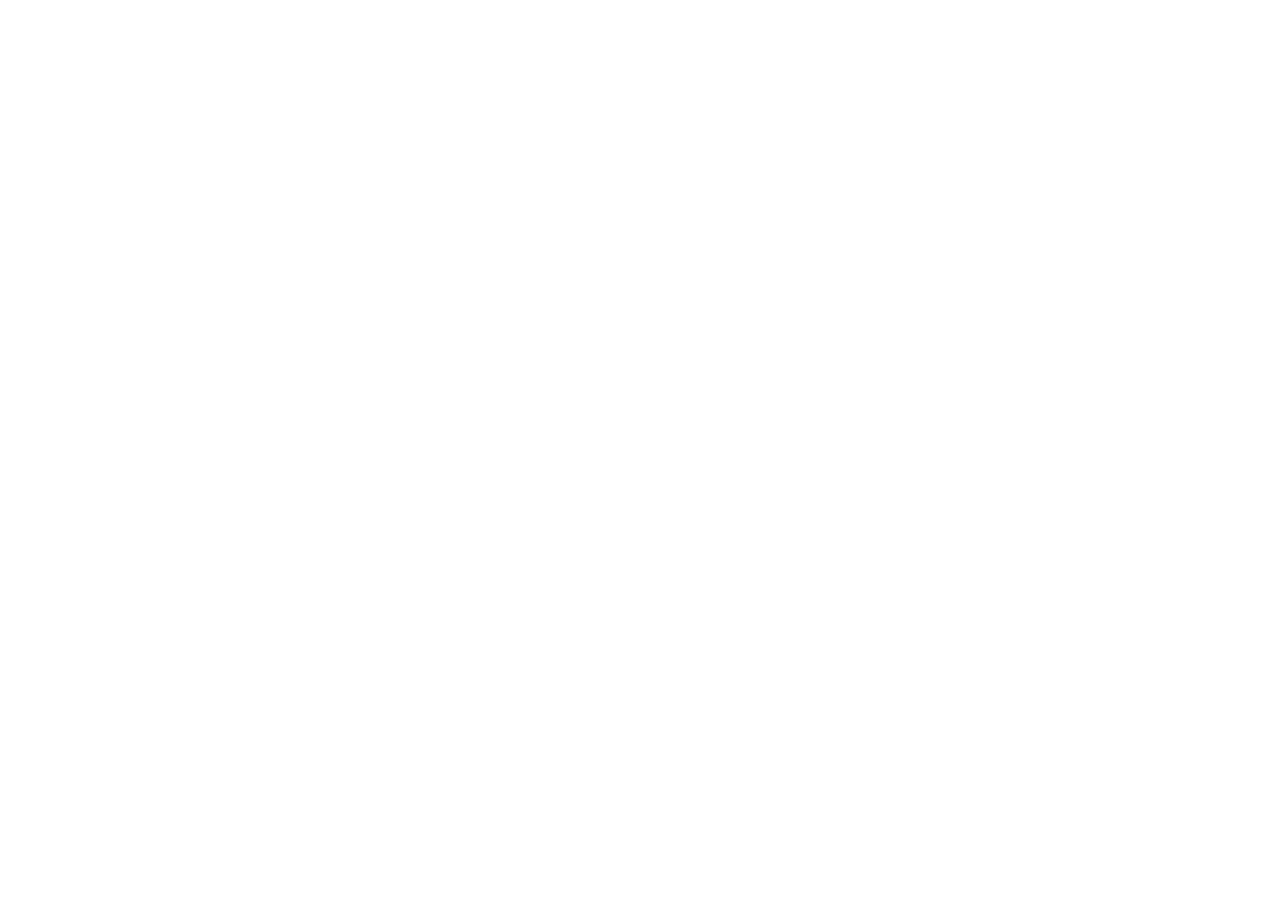
==== index.html @ 8563cb6d "Merge branch 'index' of https://github.com/team-neutrino/Scouting-2025 into index" ====
<!DOCTYPE html>
<html>
    <head>
        <meta charset="utf-8">
        <title>index</title>
        <script src="app.js"></script>
        <link ref="stylesheet" href="styleSheet.css">
    </head>
    <body>
    
    </body>
</html>
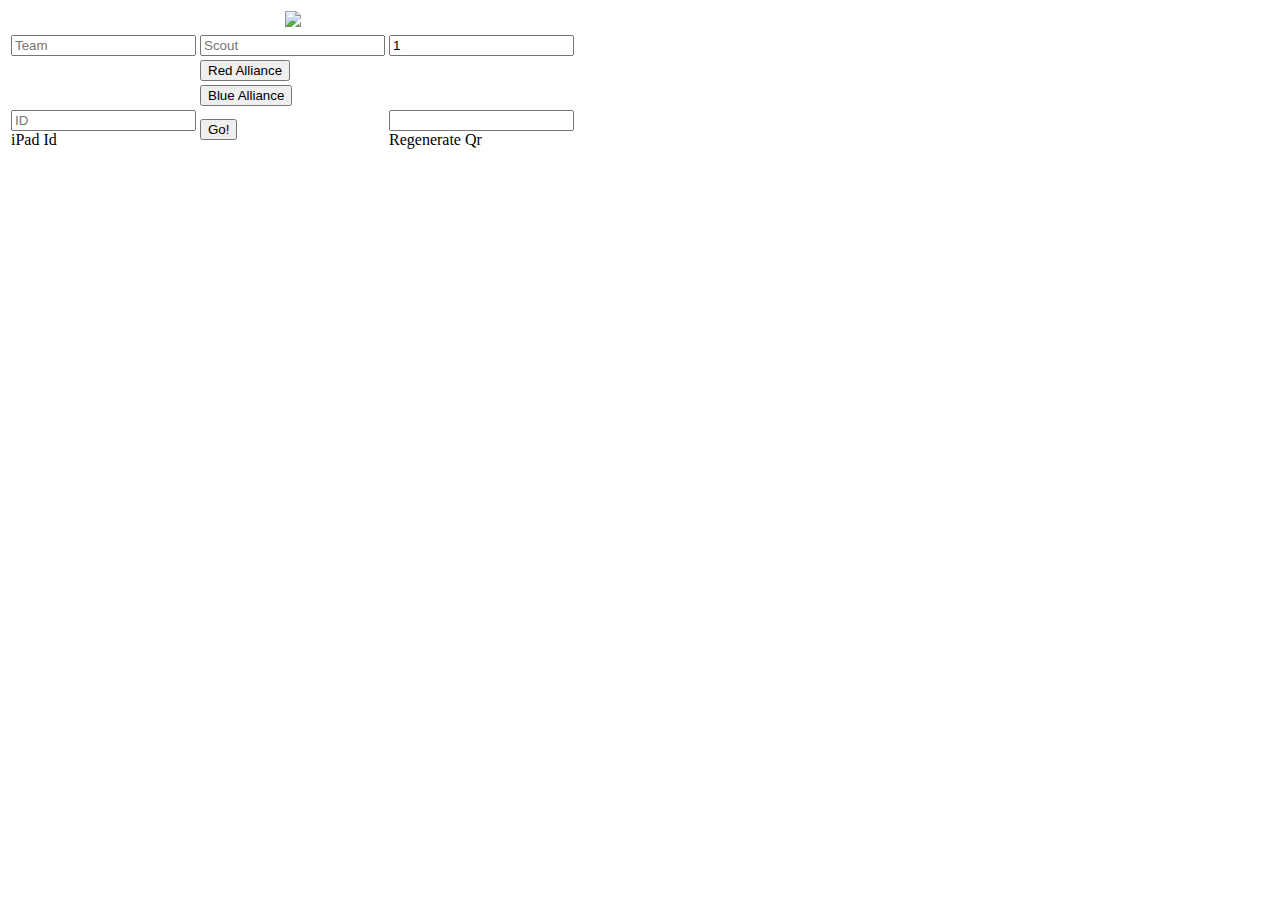
==== commit 5391f944: "Merge pull request #3 from team-neutrino/index" ====
--- a/index.html
+++ b/index.html
@@ -1,12 +1,235 @@
 <!DOCTYPE html>
 <html>
-    <head>
-        <meta charset="utf-8">
-        <title>index</title>
-        <script src="app.js"></script>
-        <link ref="stylesheet" href="styleSheet.css">
+
+<head>
+    <meta charset="utf-8">
+    <title>index</title>
+    <script src="app.js"></script>
+    <link ref="stylesheet" href="styleSheet.css">
+
+<body>
+
+    <script>
+        let inRegenDisplay = false;
+        let zoom = false;
+
+        function regenMatch(matchNumber) {
+            if (!inRegenDisplay) {
+                let row2 = document.getElementById('row2');
+                let row3 = document.getElementById('row3');
+                let row4 = document.getElementById('row4');
+                let table = document.getElementById('indexTable');
+                let team = document.getElementById('teamNum');
+                let match = document.getElementById('matchNum');
+                let scout = document.getElementById('scout');
+                let red = document.getElementById('Red Alliance');
+                let blue = document.getElementById('Blue Alliance');
+                scout.style.boxShadow = '0px 0px 100vh 20vw white';
+                scout.style.backgroundColor = 'white';
+                scout.setAttribute("placeholder", "");
+                team.style.transform = 'translate(33.3vw, 0)';
+                team.style.opacity = '0';
+                match.style.transform = 'translate(-33.3vw, 0)';
+                match.style.opacity = '0';
+                match.style.transform = 'translate(-33.3vw, 0)';
+                red.style.transform = 'translate(0, -16.25vh)';
+                red.style.opacity = '0';
+                blue.style.transform = 'translate(0, -35vh)';
+                blue.style.opacity = '0';
+
+                setTimeout(() => {
+                    scout.style.boxShadow = '0px 0px 100vh 20vw black';
+                    scout.style.backgroundColor = 'black';
+                    scout.style.color = 'black';
+                    scout.style.borderColor = 'black';
+                    scout.style.opacity = '0';
+                    document.getElementById('goButton').style.backgroundColor = "red";
+                    document.getElementById('goButton').style.color = "red";
+                }, 750);
+
+                setTimeout(() => {
+                    row2.innerHTML = '<tr><td rowspan=\'3\' colspan=\'3\'  class=\'qrIndexHolder\'><div class=\'qrArea\' id=\'qrArea\' style=\'opacity: 0; transform: scale(0.9)\' onclick=\'qrBig()\'></div></td></tr>';
+                    row3.innerHTML = '';
+                    row4.innerHTML = '';
+                    document.getElementById('goButton').innerHTML = "Close";
+                    document.getElementById('goButton').style.color = "white";
+                    document.getElementById('goButton').style.color = "white";
+                    document.getElementById('goButton').setAttribute("onclick", "closeQr();");
+                    initQRCode();
+                    regenOldQRIndex(matchNumber);
+                    inRegenDisplay = true;
+                }, 1750);
+            } else {
+                regenOldQRIndex(matchNumber);
+            }
+        }
+
+        function regenOldQRIndex(match) {
+            var oldCompList = localStorage.getItem("comp" + match);
+            var oldED = localStorage.getItem("ED" + match);
+            OldCompressedList = JSON.parse(oldCompList);
+            OldExtraDataList = JSON.parse(oldED);
+            console.log('local storage: ', localStorage);
+            console.log('oldCompList: ', oldCompList);
+            let height = document.body.clientHeight;
+            let width = document.body.clientWidth;
+            let qrSize = 300;
+
+            if (height <= width) {
+                qrSize = height / 2;
+            }
+
+            if (width < height) {
+                qrSize = width / 2;
+            }
+
+            if (OldExtraDataList == null) {
+                alert("No match with this number!");
+                return;
+            }
+
+            qrcode.clear();
+
+            var sums = Array(16).fill(0);
+
+            for (const item of OldCompressedList) {
+                sums[item - 1]++;
+            }
+
+            qrcode.makeCode(OldExtraDataList[0] + "\t" + OldExtraDataList[1] + "\t" + OldExtraDataList[2] + "\t" + OldExtraDataList[3] + "\t" + OldExtraDataList[4] + "\t" + sums.join(",") + "\r");
+            document.getElementById('qrArea').style.width = qrSize + "px";
+        }
+
+        function initQRCode() {
+            let height = document.body.clientHeight;
+            let width = document.body.clientWidth;
+            let qrSize = 300;
+
+            if (height <= width) {
+                qrSize = height / 2;
+            }
+
+            if (width < height) {
+                qrSize = width / 2;
+            }
+
+            qrcode = new QRCode(document.getElementById("qrArea"), {
+                text: "",
+
+                width: qrSize,
+
+                height: qrSize,
+
+                colorDark: "black",
+
+                colorLight: "white",
+
+                correctLevel: QRCode.CorrectLevel.M,
+            });
+
+            document.getElementById('qrArea').style.opacity = "1";
+            document.getElementById('qrArea').style.transform = "scale(1)";
+        }
+
+        function closeQr() {
+            let QR = document.getElementById('qrArea');
+            QR.style.opacity = "0";
+            QR.style.transform = "scale(1.1)";
+            document.getElementById('goButton').style.boxShadow = `0px 0px 1000vh 100vw black`;
+            document.getElementById('goButton').style.color = `black`;
+            document.getElementById('goButton').style.backgroundColor = `black`;
+            document.getElementById('goButton').style.border = `2px solid black`;
+            setTimeout(() => {
+                window.location.href = './index.html';
+            }, 1100);
+        }
+
+        function qrBig() {
+            zoom = !zoom;
+            if (zoom) {
+                document.getElementById('qrArea').style.transform = "scale(1.75) translate(0vh, -2vh)";
+                document.getElementById('topCentre').style.transition = "";
+                document.getElementById('topCentre').style.transform = "translate(0vh, -25vh)";
+                document.getElementById('bottomLeft').style.transform = "translate(-20vh, 20vh)";
+                document.getElementById('bottomCentre').style.transform = "translate(0vh, 20vh)";
+                document.getElementById('bottomRight').style.transform = "translate(20vh, 20vh)";
+                document.getElementById('body').style.backdropFilter = "brightness(50%)";
+            }
+            if (!zoom) {
+                document.getElementById('qrArea').style.transform = "scale(1)";
+                document.getElementById('topCentre').style.transform = "";
+                document.getElementById('bottomLeft').style.transform = "";
+                document.getElementById('bottomCentre').style.transform = "";
+                document.getElementById('bottomRight').style.transform = "";
+                document.getElementById('body').style.backdropFilter = "";
+            }
+        }
+    </script>
     </head>
-    <body>
-    
+
+    <body onload="pullIPadID();setTeampull(matchNum.value);loadTransition(5, 0)" id="body" style="overflow: scroll;">
+        <table class="indexTable" id="indexTable">
+
+            <tr id="row1">
+                <th class="headerIndex" colspan="3" id="topCentre">
+                    <img src="./header.png" class="headerImg">
+                </th>
+            </tr>
+
+            <tr class="inputRow" id="row2">
+                <td class="oneThrid">
+                    <input class="inputBox" type="number" name="matchBox" placeholder="Team" id="teamNum" maxlength="4"
+                        oninput="this.value=this.value.replace(/[^0-9]/g,'')" />
+                </td>
+                <td class="oneThrid">
+                    <input class="inputBox" type="text" name="matchBox" placeholder="Scout" maxlength="3" id="scout"
+                        oninput="this.value = this.value.replace(/[^a-zA-Z]/g, '').toUpperCase();" />
+                </td>
+                <td class="oneThrid">
+
+                    <input class="inputBox" type="number" name="matchBox" placeholder="Match" id="matchNum"
+                        oninput="if(this.value.length > 3) { this.value = this.value.slice(0,3); }"
+                        onchange="setTeam(this.value, iPadIDarea.value)" />
+
+                </td>
+            </tr>
+
+            <tr class="buttonRow" id="row3">
+                <td rowspan="2"></td>
+                <td>
+                    <button class="allianceOfTheRedColour" id="Red Alliance" onclick="alliancePick(this.id)">Red
+                        Alliance</button>
+                </td>
+                <td rowspan="2"></td>
+            </tr>
+
+            <tr class="buttonRow" id="row4">
+
+                <td>
+                    <button class="allianceOfTheBlueColour" id="Blue Alliance" onclick="alliancePick(this.id)">Blue
+                        Alliance</button>
+                </td>
+            </tr>
+
+            <tr class="buttonRow" id="row5" style="position: relative;">
+                <td class='indexBottom' id="bottomLeft" style="z-index: -1">
+                    <input id="iPadIDarea" type="number" class="inputBox" placeholder="ID"
+                        onchange="setTeam(matchNum.value, this.value)" maxlength="1"
+                        style="position: relative; z-index: 1;" />
+                    <div class="labelText" id="fadeOnTrans1" style="position: relative; z-index: 1;">iPad Id</div>
+                </td>
+                <td class='indexBottom' id="bottomCentre" style="z-index: 1">
+                    <button class="goButton" ondblclick="skipToQr(iPadIDarea.value, matchNum.value, scout.value)"
+                        onclick="GO(iPadIDarea.value, matchNum.value, scout.value, this.id);" id="goButton"
+                        style="position: relative; z-index: 2;">Go!</button>
+                </td>
+                <td class='indexBottom' id="bottomRight" style="z-index: -1">
+                    <input id="regenMatch" type="text" class="inputBox" onchange="regenMatch(this.value)" maxlength="3"
+                        style="position: relative; z-index: 0;" />
+                    <div class="labelText" id="fadeOnTrans2" style="position: relative; z-index: 1;">Regenerate Qr</div>
+                </td>
+            </tr>
+        </table>
     </body>
-</html>
+
+</html>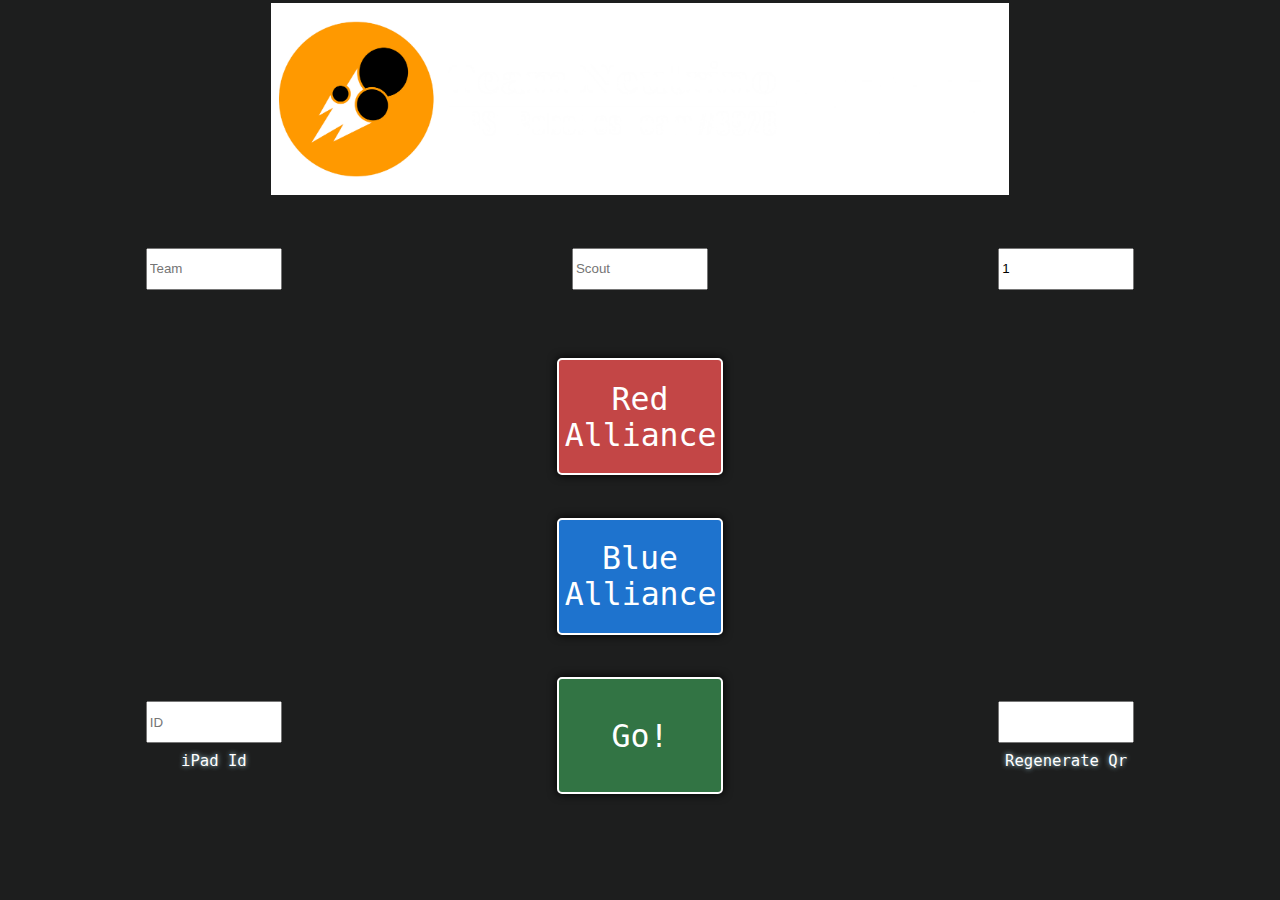
==== commit 7b40db62: "Updated colors" ====
--- a/index.html
+++ b/index.html
@@ -5,9 +5,8 @@
     <meta charset="utf-8">
     <title>index</title>
     <script src="app.js"></script>
-    <link ref="stylesheet" href="styleSheet.css">
-
-<body>
+    <link rel="stylesheet" type="text/css" href="styleSheet.css">
+    <link rel="stylesheet" type="text/css" href="index.css">
 
     <script>
         let inRegenDisplay = false;
@@ -165,71 +164,70 @@
             }
         }
     </script>
-    </head>
-
-    <body onload="pullIPadID();setTeampull(matchNum.value);loadTransition(5, 0)" id="body" style="overflow: scroll;">
-        <table class="indexTable" id="indexTable">
-
-            <tr id="row1">
-                <th class="headerIndex" colspan="3" id="topCentre">
-                    <img src="./header.png" class="headerImg">
-                </th>
-            </tr>
-
-            <tr class="inputRow" id="row2">
-                <td class="oneThrid">
-                    <input class="inputBox" type="number" name="matchBox" placeholder="Team" id="teamNum" maxlength="4"
-                        oninput="this.value=this.value.replace(/[^0-9]/g,'')" />
-                </td>
-                <td class="oneThrid">
-                    <input class="inputBox" type="text" name="matchBox" placeholder="Scout" maxlength="3" id="scout"
-                        oninput="this.value = this.value.replace(/[^a-zA-Z]/g, '').toUpperCase();" />
-                </td>
-                <td class="oneThrid">
-
-                    <input class="inputBox" type="number" name="matchBox" placeholder="Match" id="matchNum"
-                        oninput="if(this.value.length > 3) { this.value = this.value.slice(0,3); }"
-                        onchange="setTeam(this.value, iPadIDarea.value)" />
-
-                </td>
-            </tr>
-
-            <tr class="buttonRow" id="row3">
-                <td rowspan="2"></td>
-                <td>
-                    <button class="allianceOfTheRedColour" id="Red Alliance" onclick="alliancePick(this.id)">Red
-                        Alliance</button>
-                </td>
-                <td rowspan="2"></td>
-            </tr>
-
-            <tr class="buttonRow" id="row4">
-
-                <td>
-                    <button class="allianceOfTheBlueColour" id="Blue Alliance" onclick="alliancePick(this.id)">Blue
-                        Alliance</button>
-                </td>
-            </tr>
-
-            <tr class="buttonRow" id="row5" style="position: relative;">
-                <td class='indexBottom' id="bottomLeft" style="z-index: -1">
-                    <input id="iPadIDarea" type="number" class="inputBox" placeholder="ID"
-                        onchange="setTeam(matchNum.value, this.value)" maxlength="1"
-                        style="position: relative; z-index: 1;" />
-                    <div class="labelText" id="fadeOnTrans1" style="position: relative; z-index: 1;">iPad Id</div>
-                </td>
-                <td class='indexBottom' id="bottomCentre" style="z-index: 1">
-                    <button class="goButton" ondblclick="skipToQr(iPadIDarea.value, matchNum.value, scout.value)"
-                        onclick="GO(iPadIDarea.value, matchNum.value, scout.value, this.id);" id="goButton"
-                        style="position: relative; z-index: 2;">Go!</button>
-                </td>
-                <td class='indexBottom' id="bottomRight" style="z-index: -1">
-                    <input id="regenMatch" type="text" class="inputBox" onchange="regenMatch(this.value)" maxlength="3"
-                        style="position: relative; z-index: 0;" />
-                    <div class="labelText" id="fadeOnTrans2" style="position: relative; z-index: 1;">Regenerate Qr</div>
-                </td>
-            </tr>
-        </table>
-    </body>
+
+</head>
+
+<body onload="pullIPadID();setTeampull(matchNum.value);loadTransition(5, 0)" id="body" style="overflow: scroll;">
+    <table class="table" id="indexTable">
+
+        <tr id="row1">
+            <th class="headerIndex" colspan="3" id="topCentre">
+                <img src="./reefscapeheader.png" class="headerImg">
+            </th>
+        </tr>
+
+        <tr class="inputRow" id="row2">
+            <td class="oneThird">
+                <input class="inputBox" type="number" name="matchBox" placeholder="Team" id="teamNum" maxlength="4"
+                    oninput="this.value=this.value.replace(/[^0-9]/g,'')" />
+            </td>
+            <td class="oneThird">
+                <input class="inputBox" type="text" name="matchBox" placeholder="Scout" maxlength="3" id="scout"
+                    oninput="this.value = this.value.replace(/[^a-zA-Z]/g, '').toUpperCase();" />
+            </td>
+            <td class="oneThird">
+                <input class="inputBox" type="number" name="matchBox" placeholder="Match" id="matchNum"
+                    oninput="if(this.value.length > 3) { this.value = this.value.slice(0,3); }"
+                    onchange="setTeam(this.value, iPadIDarea.value)" />
+
+            </td>
+        </tr>
+
+        <tr class="buttonRow" id="row3">
+            <td rowspan="2"></td>
+            <td>
+                <button class="redButton" id="Red Alliance" onclick="alliancePick(this.id)">Red
+                    Alliance</button>
+            </td>
+            <td rowspan="2"></td>
+        </tr>
+
+        <tr class="buttonRow" id="row4">
+            <td>
+                <button class="blueButton" id="Blue Alliance" onclick="alliancePick(this.id)">Blue
+                    Alliance</button>
+            </td>
+        </tr>
+
+        <tr class="buttonRow" id="row5" style="position: relative;">
+            <td class='indexBottom' id="bottomLeft" style="z-index: -1">
+                <input id="iPadIDarea" type="number" class="inputBox" placeholder="ID"
+                    onchange="setTeam(matchNum.value, this.value)" maxlength="1"
+                    style="position: relative; z-index: 1;" />
+                <div class="labelText" id="fadeOnTrans1" style="position: relative; z-index: 1;">iPad Id</div>
+            </td>
+            <td class='indexBottom' id="bottomCentre" style="z-index: 1">
+                <button class="goButton" ondblclick="skipToQr(iPadIDarea.value, matchNum.value, scout.value)"
+                    onclick="GO(iPadIDarea.value, matchNum.value, scout.value, this.id);" id="goButton"
+                    style="position: relative; z-index: 2;">Go!</button>
+            </td>
+            <td class='indexBottom' id="bottomRight" style="z-index: -1">
+                <input id="regenMatch" type="text" class="inputBox" onchange="regenMatch(this.value)" maxlength="3"
+                    style="position: relative; z-index: 0;" />
+                <div class="labelText" id="fadeOnTrans2" style="position: relative; z-index: 1;">Regenerate Qr</div>
+            </td>
+        </tr>
+    </table>
+</body>
 
 </html>--- a/styleSheet.css
+++ b/styleSheet.css
@@ -0,0 +1,55 @@
+table {
+    height: 100%;
+    width: 100%;
+    text-align: center;
+    font-family: Monospace; 
+    transition: backdrop-filter 1s ease-in-out, -webkit-backdrop-filter 1s ease-in-out;
+  }
+button {
+    height: 13vh;
+    width: 13vw;
+    margin: 1.2vh;
+    border: 3px solid black;
+    border-radius: 5px;
+    color: black;
+    font-size: 100%;
+    font-family: inherit;
+    box-shadow: 0px 0px 10px black;
+    font-size: 3.5vh;
+    transition: box-shadow 1s ease-in-out, transform 1s ease-in-out;
+    text-overflow: clip;
+}
+textarea {
+    resize: none;
+    background-color: rgba(0, 0, 0, 0.2);
+    -webkit-backdrop-filter: blur(5px);
+    backdrop-filter: blur(5px);
+    border: 3px solid white;
+    color: white;
+    text-align: left;
+    font-size: 1.5vh;
+  }
+.termnial {
+    width: 20vw;
+    height: 60vh;
+    resize: none;
+    background-color: rgba(0, 0, 0, 0.2);
+    -webkit-backdrop-filter: blur(5px);
+    backdrop-filter: blur(5px);
+    border: 3px solid black;
+    text-align: left;
+    color: black;
+    background: #b5b5b5;
+    font-size: 2vh;
+    scrollbar-width: thin;
+    scrollbar-color: black rgba(0, 0, 0, 0.2);
+    line-height: 1.51vw;
+}
+.invisibleButton{
+    opacity: 0;
+}
+#undo{
+    height: 10vh;
+    background: #cc0000;
+}
+
--- a/index.css
+++ b/index.css
@@ -0,0 +1,74 @@
+body {
+    margin: 0;
+    background-color: #1d1e1e;
+    background-position: center;
+    background-repeat: no-repeat;
+    background-size: cover;
+    transition: opacity 3s ease-in-out, backdrop-filter 1s ease-in-out;
+}
+
+/* header!! */
+
+.headerImg {
+    height: 100%;
+    padding: 0px;
+    margin: 0px;
+}
+
+.headerIndex {
+    height: 15vw;
+    width: 100vw;
+}
+
+/* rows */
+
+.oneThird {
+    width: 33.3vw;
+}
+
+.inputRow {
+    height: 15vh;
+}
+
+.inputBox {
+    height: 4vh;
+    width: 10vw;
+}
+
+.buttonRow {
+    height: 17.5vh;
+}
+
+/* buttons */
+
+.redButton {
+    background-color: rgb(195, 70, 70);
+    border: 2px solid white;
+    color: white;
+    transition: all 1s ease-in-out;
+}
+
+.blueButton {
+    background-color: rgb(30, 115, 206);
+    border: 2px solid white;
+    color: white;
+    transition: all 1s ease-in-out;
+}
+
+.goButton {
+    background-color: rgb(50, 116, 68);
+    border: 2px solid white;
+    color: white;
+    transition: all 1s ease-in-out;
+}
+
+.labelText {
+    padding-top: 1vh;
+    color: white;
+    font-size: 1.2em;
+    text-shadow: 0px 0px 5px lightblue;
+}
+
+.indexBottom {
+    height: 15vh;
+}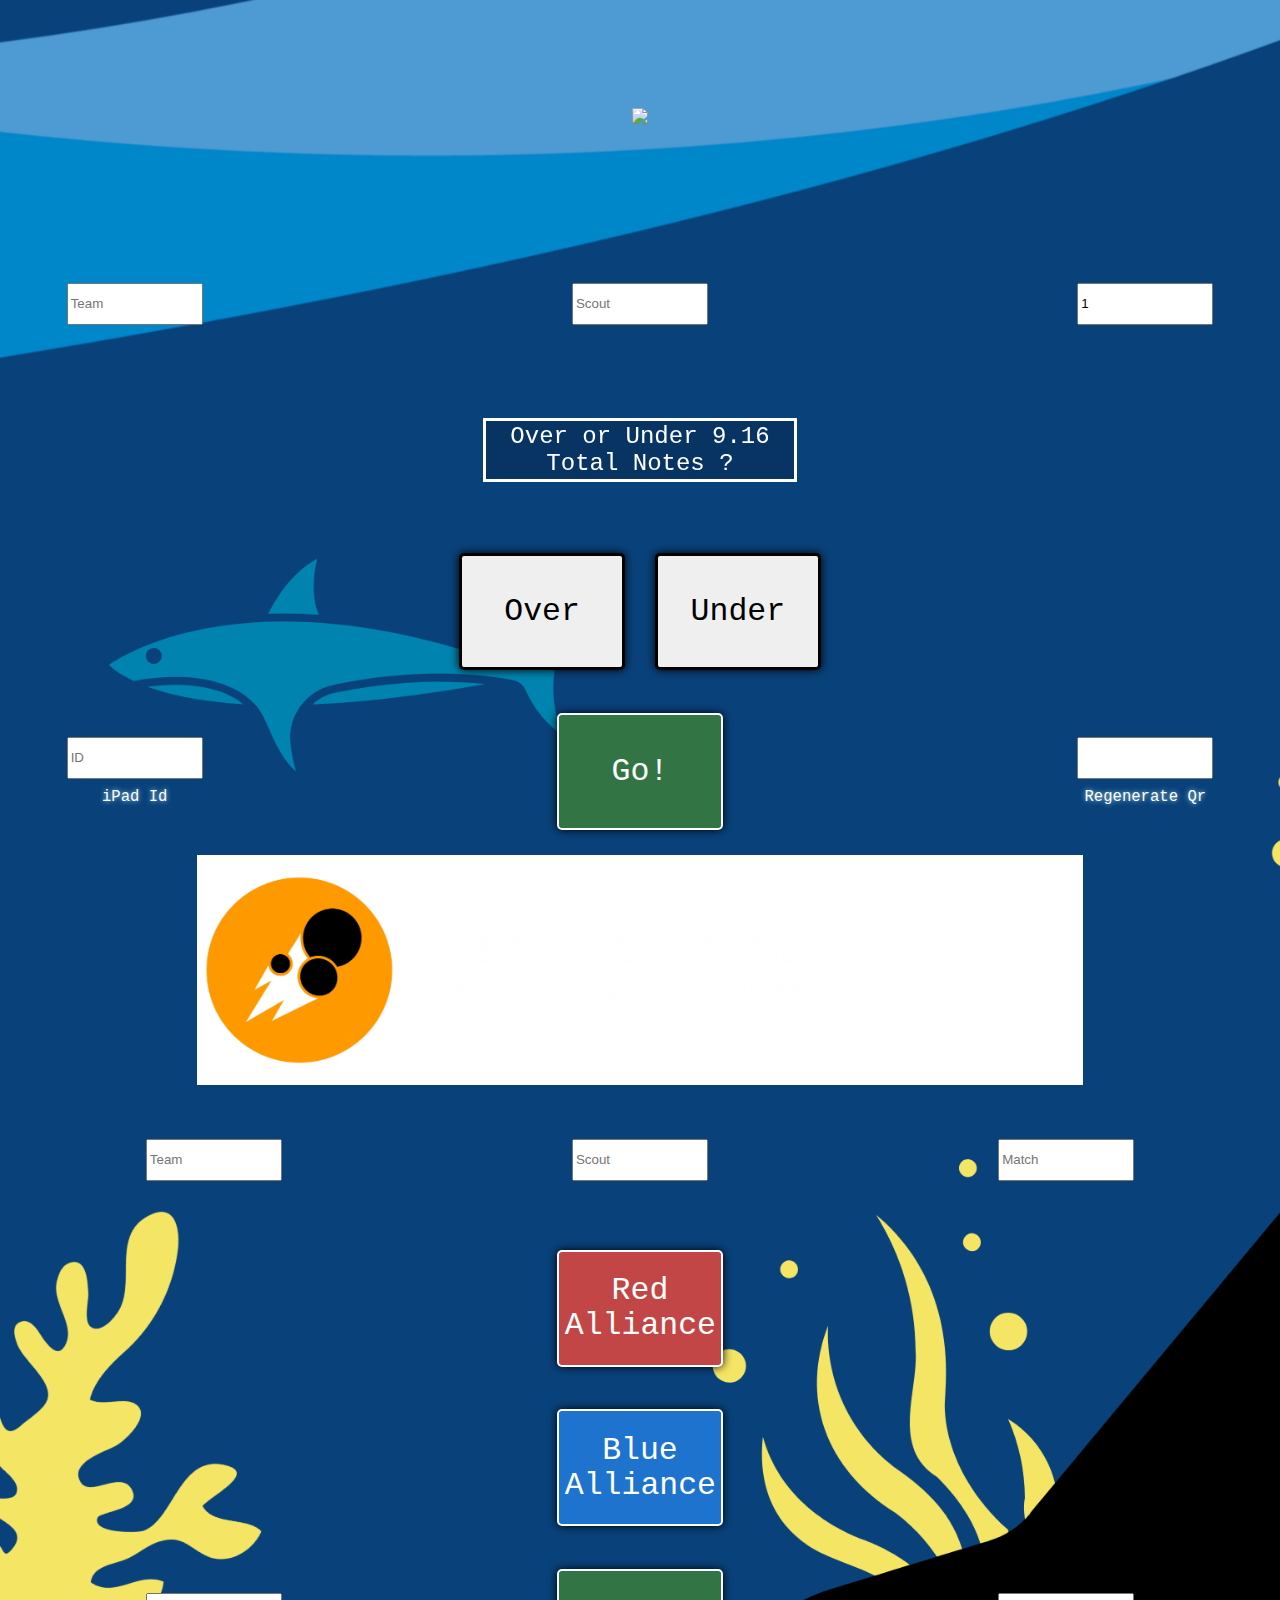
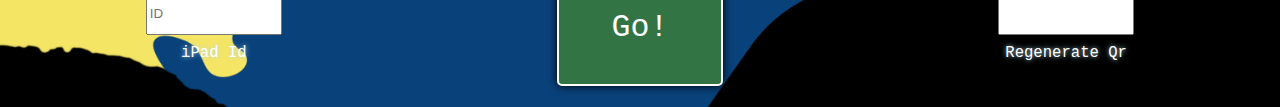
==== commit bf9502ac: "Just merging" ====
--- a/index.html
+++ b/index.html
@@ -1,4 +1,223 @@
 <!DOCTYPE html>
+<html lang="en">
+   <script src="./app.js"></script>
+    <script src="./qrcode.js"></script>
+<head>
+    <meta charset="UTF-8">
+    <title>Index</title>
+    <link href="./styleSheet.css" rel="stylesheet" type="text/css"><link>
+   
+    <script>
+      
+      let inRegenDisplay = false;
+      let zoom = false;
+      function regenMatch(matchNumber) {
+        if(!inRegenDisplay) {
+        let row2 = document.getElementById('row2');
+        let row3 = document.getElementById('row3');
+        let row4 = document.getElementById('row4');
+        let table = document.getElementById('indexTable');
+        let team = document.getElementById('teamNum');
+        let match = document.getElementById('matchNum');
+        let scout = document.getElementById('scout');
+        let red = document.getElementById('Red Alliance');
+        let blue = document.getElementById('Blue Alliance');
+          row2.innerHTML = '<tr><td rowspan=\'3\' colspan=\'3\'  class=\'qrIndexHolder\'><div class=\'qrArea\' id=\'qrArea\' style=\'opacity: 0; transform: scale(0.9)\' onclick=\'qrBig()\'></div></td></tr>';
+          row3.innerHTML = '';
+          row4.innerHTML = '';
+          document.getElementById('goButton').innerHTML = "Close";
+          document.getElementById('goButton').style.color = "white";
+          document.getElementById('goButton').style.color = "white";
+          document.getElementById('goButton').setAttribute("onclick", "closeQr();");
+          initQRCode();
+          regenOldQRIndex(matchNumber);
+          inRegenDisplay = true;
+      } else {
+          regenOldQRIndex(matchNumber);
+      }
+      }
+      
+      function regenOldQRIndex(match) {
+    var oldCompList = localStorage.getItem("comp" + match);
+    var oldED = localStorage.getItem("ED" + match);
+    OldCompressedList = JSON.parse(oldCompList);
+    OldExtraDataList = JSON.parse(oldED);
+    console.log('local storage: ', localStorage);
+    console.log('oldCompList: ', oldCompList);
+    let height = document.body.clientHeight;
+      let width = document.body.clientWidth;
+      let qrSize = 300;
+      if(height <= width) {
+        qrSize = height/2;
+      }
+      if(width < height) {
+        qrSize = width/2;
+      }
+    if (OldExtraDataList == null) {
+        alert("No match with this number!");
+        return;
+    }
+    qrcode.clear();
+    var sums = Array(16).fill(0);  
+        for (const item of OldCompressedList) {
+          sums[item-1]++;
+        }
+    qrcode.makeCode(OldExtraDataList[0] + "\t" + OldExtraDataList[1] + "\t" + OldExtraDataList[2] + "\t" + OldExtraDataList[3] + "\t" + OldExtraDataList[4] + "\t" + sums.join(",") + "\r");
+    document.getElementById('qrArea').style.width = qrSize + "px";
+    }
+    
+    function initQRCode() {
+      let height = document.body.clientHeight;
+      let width = document.body.clientWidth;
+      let qrSize = 300;
+      if(height <= width) {
+        qrSize = height/2;
+      }
+      if(width < height) {
+        qrSize = width/2;
+      }
+      qrcode = new QRCode(document.getElementById("qrArea"), {
+        text: "",
+
+        width: qrSize,
+
+        height: qrSize,
+
+        colorDark: "black",
+
+        colorLight: "white",
+
+        correctLevel: QRCode.CorrectLevel.M,
+      });
+      document.getElementById('qrArea').style.opacity = "1";
+      document.getElementById('qrArea').style.transform = "scale(1)";
+    }
+    function closeQr() {
+      let QR = document.getElementById('qrArea');
+      QR.style.opacity = "0";
+      QR.style.transform = "scale(1.1)";
+      document.getElementById('goButton').style.boxShadow = `0px 0px 1000vh 100vw black`;
+      document.getElementById('goButton').style.color = `black`;
+      document.getElementById('goButton').style.backgroundColor = `black`;
+      document.getElementById('goButton').style.border = `2px solid black`;
+      setTimeout(() => {
+        window.location.href = './index.html';
+        }, 1100);
+      
+    }
+      function qrBig() {
+      zoom = !zoom;
+      if(zoom) {
+        document.getElementById('qrArea').style.transform = "scale(1.75) translate(0vh, -2vh)";
+        document.getElementById('topCentre').style.transition = "";
+        document.getElementById('topCentre').style.transform = "translate(0vh, -25vh)";
+        document.getElementById('bottomLeft').style.transform = "translate(-20vh, 20vh)";
+        document.getElementById('bottomCentre').style.transform = "translate(0vh, 20vh)";
+        document.getElementById('bottomRight').style.transform = "translate(20vh, 20vh)";
+        document.getElementById('body').style.backdropFilter = "brightness(50%)";
+      } 
+      if(!zoom) {
+        document.getElementById('qrArea').style.transform = "scale(1)";
+        document.getElementById('topCentre').style.transform = "";
+        document.getElementById('bottomLeft').style.transform = "";
+        document.getElementById('bottomCentre').style.transform = "";
+        document.getElementById('bottomRight').style.transform = "";
+        document.getElementById('body').style.backdropFilter = "";
+      }
+    }
+    </script>
+</head>
+<body onload="pullIPadID();setTeampull(matchNum.value);loadTransition(5, 0);getOU();" id="body" style="overflow: scroll;">
+    <table  class="indexTable" id="indexTable">
+        <tr id="row1">
+            <th class="headerIndex" colspan="3" id="topCentre">
+                <img src="./header.png" class="headerImg">
+            </th>
+        </tr>
+        <tr class="inputRow" id="row2">
+            <td class="oneThrid">
+                <input class="inputBox" 
+                type="number" 
+                name="matchBox" 
+                placeholder="Team"
+                id = "teamNum"
+                maxlength="4" 
+                oninput="this.value=this.value.replace(/[^0-9]/g,'')"/>
+            </td>
+            <td class="oneThrid">
+                <input class="inputBox" 
+                type="text" 
+                name="matchBox" 
+                placeholder="Scout"  
+                maxlength="3" 
+                id="scout" 
+                oninput="this.value = this.value.replace(/[^a-zA-Z]/g, '').toUpperCase();"/>
+            </td>
+            <td class="oneThrid">
+
+                <input class="inputBox" 
+                type="number" 
+                name="matchBox" 
+                placeholder="Match"
+                id="matchNum" 
+                oninput="if(this.value.length > 3) { this.value = this.value.slice(0,3); }"
+                onchange="setTeam(this.value, iPadIDarea.value)" />
+
+            </td>
+        </tr>
+        <tr class="buttonRow" id="row4">
+            <td rowspan="2"></td>
+            <td>
+              <textarea id = "OU" style = "font-size: 24px;text-align: center; " readonly>
+                
+              
+              </textarea>
+                
+            </td>
+            <td rowspan="2"></td>
+        </tr>
+        <tr class="buttonRow" id="row4">
+          
+            <td>
+                <button class="allianceOfTheBlueColour"
+                id="Blue Alliance" 
+                onclick="alliancePick('Over')"
+                >Over</button>
+                <button class="allianceOfTheRedColour" 
+                id="Red Alliance" 
+                onclick="alliancePick('Under')"
+                >Under</button>
+            </td>
+        </tr>
+        <tr class="buttonRow" id="row5" style="position: relative;">
+    <td class='indexBottom' id="bottomLeft" style="z-index: -1">
+        <input
+        id="iPadIDarea" 
+        type="number"
+        class="inputBox"
+        placeholder="ID"
+        onchange="setTeam(matchNum.value, this.value)"
+        maxlength="1"
+        style="position: relative; z-index: 1;"
+        />
+        <div class="labelText" id="fadeOnTrans1" style="position: relative; z-index: 1;">iPad Id</div>
+    </td>
+    <td class='indexBottom' id="bottomCentre" style="z-index: 1">
+        <button class="goButton"  onclick="GO(iPadIDarea.value, matchNum.value, scout.value, this.id);" id="goButton" style="position: relative; z-index: 2;">Go!</button>
+    </td>
+    <td class='indexBottom' id="bottomRight" style="z-index: -1">
+      <input
+        id="regenMatch" 
+        type="text"
+        class="inputBox" 
+        onchange="regenMatch(this.value)"
+        maxlength="3"
+        style="position: relative; z-index: 0;"
+        />
+        <div class="labelText" id="fadeOnTrans2" style="position: relative; z-index: 1;">Regenerate Qr</div>
+    </td>
+</tr>
+    </table>
 <html>
 
 <head>
--- a/index.css
+++ b/index.css
@@ -1,11 +1,12 @@
 body {
     margin: 0;
-    background-color: #1d1e1e;
     background-position: center;
+    background-image: url(qr.png);
+    background-size: cover;
     background-repeat: no-repeat;
-    background-size: cover;
     transition: opacity 3s ease-in-out, backdrop-filter 1s ease-in-out;
 }
+
 
 /* header!! */
 
@@ -16,7 +17,7 @@
 }
 
 .headerIndex {
-    height: 15vw;
+    height: 18vw;
     width: 100vw;
 }
 
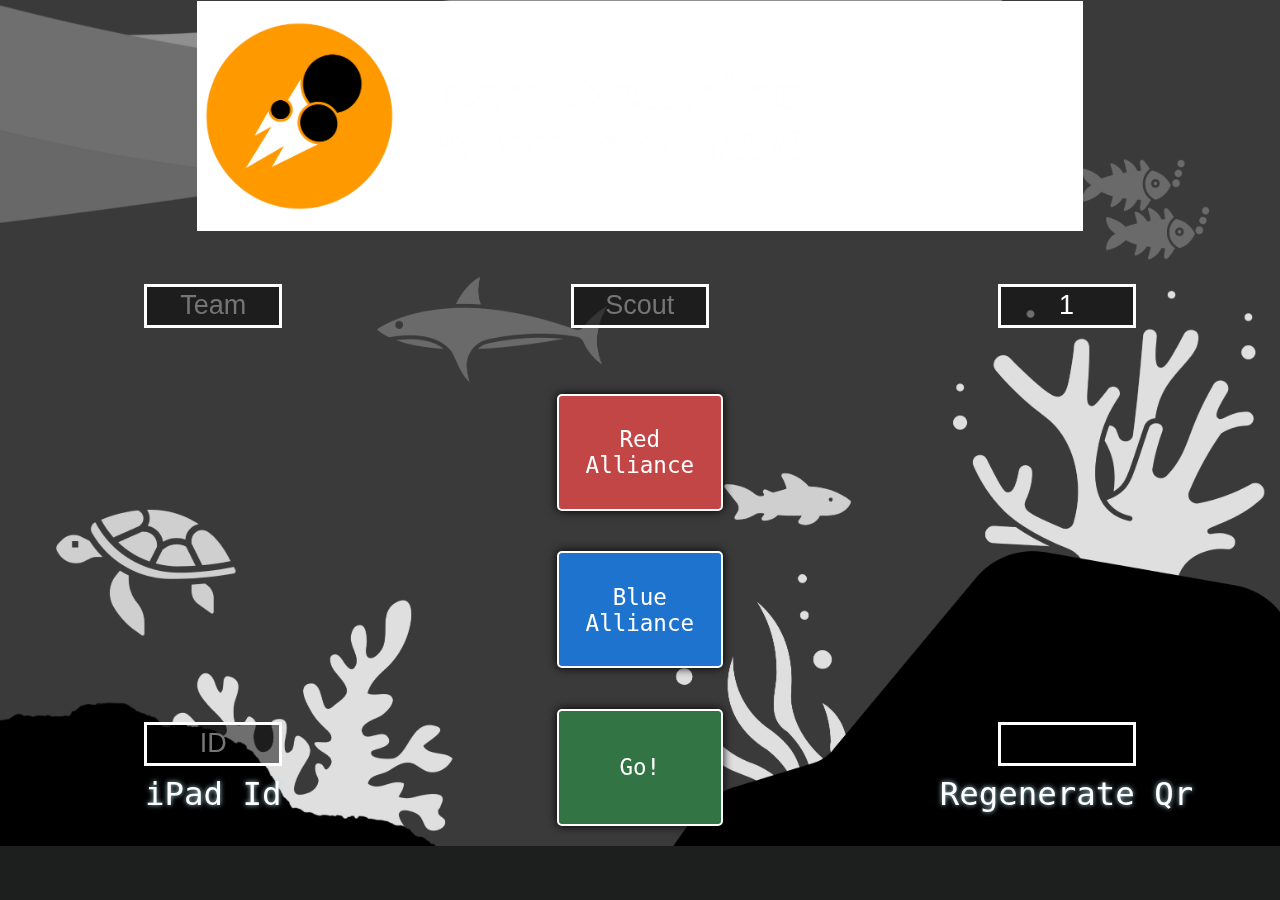
==== commit 836b5bf8: "Alliance pick colors works!!" ====
--- a/index.html
+++ b/index.html
@@ -1,223 +1,4 @@
 <!DOCTYPE html>
-<html lang="en">
-   <script src="./app.js"></script>
-    <script src="./qrcode.js"></script>
-<head>
-    <meta charset="UTF-8">
-    <title>Index</title>
-    <link href="./styleSheet.css" rel="stylesheet" type="text/css"><link>
-   
-    <script>
-      
-      let inRegenDisplay = false;
-      let zoom = false;
-      function regenMatch(matchNumber) {
-        if(!inRegenDisplay) {
-        let row2 = document.getElementById('row2');
-        let row3 = document.getElementById('row3');
-        let row4 = document.getElementById('row4');
-        let table = document.getElementById('indexTable');
-        let team = document.getElementById('teamNum');
-        let match = document.getElementById('matchNum');
-        let scout = document.getElementById('scout');
-        let red = document.getElementById('Red Alliance');
-        let blue = document.getElementById('Blue Alliance');
-          row2.innerHTML = '<tr><td rowspan=\'3\' colspan=\'3\'  class=\'qrIndexHolder\'><div class=\'qrArea\' id=\'qrArea\' style=\'opacity: 0; transform: scale(0.9)\' onclick=\'qrBig()\'></div></td></tr>';
-          row3.innerHTML = '';
-          row4.innerHTML = '';
-          document.getElementById('goButton').innerHTML = "Close";
-          document.getElementById('goButton').style.color = "white";
-          document.getElementById('goButton').style.color = "white";
-          document.getElementById('goButton').setAttribute("onclick", "closeQr();");
-          initQRCode();
-          regenOldQRIndex(matchNumber);
-          inRegenDisplay = true;
-      } else {
-          regenOldQRIndex(matchNumber);
-      }
-      }
-      
-      function regenOldQRIndex(match) {
-    var oldCompList = localStorage.getItem("comp" + match);
-    var oldED = localStorage.getItem("ED" + match);
-    OldCompressedList = JSON.parse(oldCompList);
-    OldExtraDataList = JSON.parse(oldED);
-    console.log('local storage: ', localStorage);
-    console.log('oldCompList: ', oldCompList);
-    let height = document.body.clientHeight;
-      let width = document.body.clientWidth;
-      let qrSize = 300;
-      if(height <= width) {
-        qrSize = height/2;
-      }
-      if(width < height) {
-        qrSize = width/2;
-      }
-    if (OldExtraDataList == null) {
-        alert("No match with this number!");
-        return;
-    }
-    qrcode.clear();
-    var sums = Array(16).fill(0);  
-        for (const item of OldCompressedList) {
-          sums[item-1]++;
-        }
-    qrcode.makeCode(OldExtraDataList[0] + "\t" + OldExtraDataList[1] + "\t" + OldExtraDataList[2] + "\t" + OldExtraDataList[3] + "\t" + OldExtraDataList[4] + "\t" + sums.join(",") + "\r");
-    document.getElementById('qrArea').style.width = qrSize + "px";
-    }
-    
-    function initQRCode() {
-      let height = document.body.clientHeight;
-      let width = document.body.clientWidth;
-      let qrSize = 300;
-      if(height <= width) {
-        qrSize = height/2;
-      }
-      if(width < height) {
-        qrSize = width/2;
-      }
-      qrcode = new QRCode(document.getElementById("qrArea"), {
-        text: "",
-
-        width: qrSize,
-
-        height: qrSize,
-
-        colorDark: "black",
-
-        colorLight: "white",
-
-        correctLevel: QRCode.CorrectLevel.M,
-      });
-      document.getElementById('qrArea').style.opacity = "1";
-      document.getElementById('qrArea').style.transform = "scale(1)";
-    }
-    function closeQr() {
-      let QR = document.getElementById('qrArea');
-      QR.style.opacity = "0";
-      QR.style.transform = "scale(1.1)";
-      document.getElementById('goButton').style.boxShadow = `0px 0px 1000vh 100vw black`;
-      document.getElementById('goButton').style.color = `black`;
-      document.getElementById('goButton').style.backgroundColor = `black`;
-      document.getElementById('goButton').style.border = `2px solid black`;
-      setTimeout(() => {
-        window.location.href = './index.html';
-        }, 1100);
-      
-    }
-      function qrBig() {
-      zoom = !zoom;
-      if(zoom) {
-        document.getElementById('qrArea').style.transform = "scale(1.75) translate(0vh, -2vh)";
-        document.getElementById('topCentre').style.transition = "";
-        document.getElementById('topCentre').style.transform = "translate(0vh, -25vh)";
-        document.getElementById('bottomLeft').style.transform = "translate(-20vh, 20vh)";
-        document.getElementById('bottomCentre').style.transform = "translate(0vh, 20vh)";
-        document.getElementById('bottomRight').style.transform = "translate(20vh, 20vh)";
-        document.getElementById('body').style.backdropFilter = "brightness(50%)";
-      } 
-      if(!zoom) {
-        document.getElementById('qrArea').style.transform = "scale(1)";
-        document.getElementById('topCentre').style.transform = "";
-        document.getElementById('bottomLeft').style.transform = "";
-        document.getElementById('bottomCentre').style.transform = "";
-        document.getElementById('bottomRight').style.transform = "";
-        document.getElementById('body').style.backdropFilter = "";
-      }
-    }
-    </script>
-</head>
-<body onload="pullIPadID();setTeampull(matchNum.value);loadTransition(5, 0);getOU();" id="body" style="overflow: scroll;">
-    <table  class="indexTable" id="indexTable">
-        <tr id="row1">
-            <th class="headerIndex" colspan="3" id="topCentre">
-                <img src="./header.png" class="headerImg">
-            </th>
-        </tr>
-        <tr class="inputRow" id="row2">
-            <td class="oneThrid">
-                <input class="inputBox" 
-                type="number" 
-                name="matchBox" 
-                placeholder="Team"
-                id = "teamNum"
-                maxlength="4" 
-                oninput="this.value=this.value.replace(/[^0-9]/g,'')"/>
-            </td>
-            <td class="oneThrid">
-                <input class="inputBox" 
-                type="text" 
-                name="matchBox" 
-                placeholder="Scout"  
-                maxlength="3" 
-                id="scout" 
-                oninput="this.value = this.value.replace(/[^a-zA-Z]/g, '').toUpperCase();"/>
-            </td>
-            <td class="oneThrid">
-
-                <input class="inputBox" 
-                type="number" 
-                name="matchBox" 
-                placeholder="Match"
-                id="matchNum" 
-                oninput="if(this.value.length > 3) { this.value = this.value.slice(0,3); }"
-                onchange="setTeam(this.value, iPadIDarea.value)" />
-
-            </td>
-        </tr>
-        <tr class="buttonRow" id="row4">
-            <td rowspan="2"></td>
-            <td>
-              <textarea id = "OU" style = "font-size: 24px;text-align: center; " readonly>
-                
-              
-              </textarea>
-                
-            </td>
-            <td rowspan="2"></td>
-        </tr>
-        <tr class="buttonRow" id="row4">
-          
-            <td>
-                <button class="allianceOfTheBlueColour"
-                id="Blue Alliance" 
-                onclick="alliancePick('Over')"
-                >Over</button>
-                <button class="allianceOfTheRedColour" 
-                id="Red Alliance" 
-                onclick="alliancePick('Under')"
-                >Under</button>
-            </td>
-        </tr>
-        <tr class="buttonRow" id="row5" style="position: relative;">
-    <td class='indexBottom' id="bottomLeft" style="z-index: -1">
-        <input
-        id="iPadIDarea" 
-        type="number"
-        class="inputBox"
-        placeholder="ID"
-        onchange="setTeam(matchNum.value, this.value)"
-        maxlength="1"
-        style="position: relative; z-index: 1;"
-        />
-        <div class="labelText" id="fadeOnTrans1" style="position: relative; z-index: 1;">iPad Id</div>
-    </td>
-    <td class='indexBottom' id="bottomCentre" style="z-index: 1">
-        <button class="goButton"  onclick="GO(iPadIDarea.value, matchNum.value, scout.value, this.id);" id="goButton" style="position: relative; z-index: 2;">Go!</button>
-    </td>
-    <td class='indexBottom' id="bottomRight" style="z-index: -1">
-      <input
-        id="regenMatch" 
-        type="text"
-        class="inputBox" 
-        onchange="regenMatch(this.value)"
-        maxlength="3"
-        style="position: relative; z-index: 0;"
-        />
-        <div class="labelText" id="fadeOnTrans2" style="position: relative; z-index: 1;">Regenerate Qr</div>
-    </td>
-</tr>
-    </table>
 <html>
 
 <head>
@@ -386,7 +167,7 @@
 
 </head>
 
-<body onload="pullIPadID();setTeampull(matchNum.value);loadTransition(5, 0)" id="body" style="overflow: scroll;">
+<body onload="pullIPadID();setTeampull(matchNum.value);loadTransition(5, 0);alliancePick('grey')" id="body" style="overflow: scroll;">
     <table class="table" id="indexTable">
 
         <tr id="row1">
@@ -408,7 +189,6 @@
                 <input class="inputBox" type="number" name="matchBox" placeholder="Match" id="matchNum"
                     oninput="if(this.value.length > 3) { this.value = this.value.slice(0,3); }"
                     onchange="setTeam(this.value, iPadIDarea.value)" />
-
             </td>
         </tr>
 
@@ -446,6 +226,7 @@
                 <div class="labelText" id="fadeOnTrans2" style="position: relative; z-index: 1;">Regenerate Qr</div>
             </td>
         </tr>
+
     </table>
 </body>
 
--- a/styleSheet.css
+++ b/styleSheet.css
@@ -1,9 +1,583 @@
+/* Global Styles */
+table {
+    height: 100vh;
+    width: 100vw;
+    margin: 0;
+    padding: 0;
+    border-spacing: 0;
+    text-align: center;
+    font-family: Monospace; 
+  }
+  body {
+    margin: 0;
+    background-color: #1d1e1e;
+    overflow: hidden;
+    background-position: center;
+    background-repeat: no-repeat;
+    background-size: cover; 
+  }
+  button {
+    height: 11vh;
+    width: 13vw;
+    border: 3px solid black;
+    border-radius: 5px;
+    color: black;
+    font-size: 100%;
+    font-family: inherit;
+    box-shadow: 0px 0px 10px black;
+    font-size: 2.5vh;
+    text-overflow: clip;
+  }
+  textarea {
+    resize: none;
+    background-color: rgba(0, 0, 0, 0.2);
+    -webkit-backdrop-filter: blur(5px);
+    backdrop-filter: blur(5px);
+    border: 3px solid white;
+    color: white;
+    text-align: left;
+    font-size: 1.5vh;
+  }
+  tr {
+  
+  }
+  /* Size Styleing */
+  .top {
+    height: 10vh;
+  }
+  .footer {
+    height: 20vh;
+  }
+  .topSideBox {
+    width: 20vw;
+  }
+  .midButton {
+    width:20vw;
+  }
+  .tallButton {
+    height: 45vh;
+  }
+  .halfHeightButton {
+    margin-top: 2vh;
+    height: 15vh;
+    width: 13vw;  
+  }
+  .undo, .termnial, .termnialEndgame {
+    width: 14vw; 
+    display: block; 
+    box-sizing: border-box;
+    margin: auto;
+  }
+  .coments {
+    height: 12vh;
+    width: 30vw;
+    font-size:2vh;
+    background-color: rgba(0, 0, 0, 0.5);
+  }
+  .termnialEndgame {
+    height: 45vh;
+    font-size:2vh;
+  }
+  .headerImg {
+    height: 100%;
+    padding: 0px;;
+    margin: 0px;
+  }
+  .headerIndex {
+    height: 15vw;
+    width: 100vw;
+  }
+  .headerSpacerIndex {
+    width: 30vw;
+  }
+  .infoBox {
+    height: 4vh;
+    width: 5vw;
+  }
+  .inputBox {
+    height: 4vh;
+    width: 7vw;
+  }
+  .inputRow {
+    height: 15vh;
+  }
+  .buttonRow {
+    height: 17.5vh;
+  } 
+  .bottomRow {
+    padding-right:50vw;
+  }
+  .qrHolder {
+    height: 60vh;
+    width: 60vw;
+  }
+  .oneThrid {
+    width: 33.3vw;
+  }
+  .qrIndexHolder {
+    height: auto;
+  }
+  .indexBottom {
+    height: 15vh;
+  }
+  /* Everything Else */
+  .undo {
+    height: 4.5vh;
+    padding: 0;
+    border: 3px solid white;
+    border-radius: 0px;
+    -webkit-backdrop-filter: blur(15px);
+    backdrop-filter: blur(15px);
+    background-color: rgba(255, 0, 0, 0.5);
+    color: white;
+    font-size: 3vh;
+  }
+  .termnial {
+    height: 27vw;
+    resize: none;
+    background-color: rgba(0, 0, 0, 0.2);
+    -webkit-backdrop-filter: blur(5px);
+    backdrop-filter: blur(5px);
+    border: 3px solid white;
+    text-align: left;
+    color: white;
+    font-size: 1.5vh;
+    scrollbar-width: thin;
+    scrollbar-color: white rgba(0, 0, 0, 0.2);
+    font-size:2vh;
+    line-height: 1.51vw;
+  }
+  
+  .infoBox, .inputBox {
+    background-color: rgba(0, 0, 0, 0.5);
+    -webkit-backdrop-filter: blur(50px);
+    backdrop-filter: blur(50px);
+    border: 3px solid white;
+    color: white;
+    text-align: center;
+    font-size: 3vh;
+  }
+  .infoBox {
+    background-color: rgba(0, 0, 0, 0.5);
+  }
+  .header {
+    color: white;
+    font-size: 15vh;
+    text-shadow: 0px 0px 50px black;
+  }
+  .allianceOfTheRedColour {
+    background-color: rgb(107, 1, 1);
+    border: 2px solid white;
+    color: white;
+  }
+  .allianceOfTheBlueColour {
+    background-color: rgb(0, 62, 143);
+    border: 2px solid white;
+    color: white;
+  }
+  .goButton {
+    background-color: rgb(22, 151, 22);
+    border: 2px solid white;
+    color: white;
+  }
+  .backForth {
+    text-align: center;
+    font-size: 5vh;
+    height: 11vh;
+    width: 13vw;
+  }
+  .qrHolder {
+    margin: 0;
+    padding: 0;
+  }
+  .qrArea {
+    height: auto;
+    width: 0px;
+    margin: auto;
+    padding: 25px;
+    border-radius: 10px;
+    background-color: rgb(255, 255, 255);
+    -webkit-backdrop-filter: blur(10px);
+    backdrop-filter: blur(10px);
+  }
+  .confirm {
+    height: 3em;
+    width: 5em;
+    border: 3px solid black;
+    color: white;
+    display: block;
+    margin: auto;
+    margin-top: 1em;
+    text-overflow: clip;
+  }
+  .yes {  
+    background-color: ForestGreen;
+  }
+  .no {
+    background-color: DarkRed;
+  }
+  p {
+    margin: 14px auto;
+  }
+  .confirmDIV {
+    height: 5em;
+    width: 5em;
+    padding: 0.5em;
+    color: white;
+    margin: auto;
+    background: rgba(46, 46, 46, 0.2);
+    -webkit-backdrop-filter: blur(10vh);
+    backdrop-filter: blur(5vh);
+    box-shadow: 0px 0px 10vh black;
+    font-size: 4em;
+    border-radius: 1em;
+    text-shadow: 0px 0px 2vh white;
+    transform: scale(0.9);
+    opacity: 0;
+  }
+  .labelText { 
+    padding-top: 1vh;
+     color: white;
+     font-size: 1.2em;
+     text-shadow: 0px 0px 5px lightblue;
+  }
+  .indexTable {
+    -webkit-backdrop-filter: hue-rotate(105deg);
+    backdrop-filter: hue-rotate(105deg);
+  }
+  .autonTable {
+    background: #0f3f4d;
+  }
+  .teleopTable {
+    background: #2e0f4d;
+  }
+  .endGameTable {
+    background: #4d0f45;
+  }
+  
+  /* Colours */ 
+  
+  .speakerColor {
+    background-color: #9AEBA3;
+  }
+  .speakerMissColor {
+    background-color: #578a5d;
+  }
+  .ampColor {
+    background-color: #DAFDBA;
+  }
+  .ampMissColor {
+    background-color: #8ea876;
+  }
+  .invisibleButton {
+    background-color: transparent;
+    border: none;
+    box-shadow: none;
+  }
+  .foulColor {
+    background-color: #005d8b;
+  }
+  .disabledColor {
+    background-color: #3ab0e2;
+  }
+  .nextColor {
+    background-color: #45C4B0;
+  }
+  .climbFailColor {
+    background-color: #34A853
+  }
+  .trapColor {
+    background-color: #FBBC05;
+  }
+  .climbGoodColor {
+    background-color: #4285F4;
+  }
+  .MicrophoneColor  {
+    background-color: #EA4335;
+  }
+  .reset {
+    background-color: red;
+  }
+  .endGameColor1 {
+    background-color: #4A154B;
+    color: white;
+  }
+  .endGameColor2 {
+    background-color: #F4EDE4;
+  }
+  .endGameColor3 {
+    background-color: #36C5F0;
+  }
+  .endGameColor4 {
+    background-color: #e55683;
+  }
+  .endGameColor5 {
+    background-color: #ECB22E;
+  }
+  .endGameColor6 {
+    background-color: #2EB67D;
+  }
+    /* alternate colours 
+  #speaker {
+    background-color: #8CBEB2;
+  }
+  #speakerMiss {
+    background-color: #7cc484;
+  }
+  #amp {
+    background-color: #F06060;
+  }
+  #ampMiss {
+    background-color: #8ea876;
+  }
+  #foul {
+    background-color: #F2EBBF;
+  }
+  #disabled {
+    background-color: #815061;
+  }
+  #next {
+    background-color: #815061;
+  } */
+  
+  
+  /* transitions */
+  
+  
+  #next, #regen, #reset {
+    transition: opacity .5s ease-in-out;
+  }
+  #tableQR {
+    transition: transform 0.5s cubic-bezier(.5,0,.39,1.3);
+  }
+  
+  input::-webkit-outer-spin-button,
+  input::-webkit-inner-spin-button {
+    -webkit-appearance: none;
+    margin: 0;
+  }
+  #flip {
+    transition: transform 1s ease-in-out;
+  }
+  @keyframes orangeBlack {
+    0% {
+      color: white;
+    }
+    33% {
+      color: black;
+    }
+    66% {
+      color: orange;
+    }
+  
+    100% {
+      color: white;
+    }
+  }
+  body::-webkit-scrollbar {
+    display: none; /* for Chrome, Safari, and Opera */
+  }
 table {
     height: 100%;
     width: 100%;
     text-align: center;
-    font-family: Monospace; 
-    transition: backdrop-filter 1s ease-in-out, -webkit-backdrop-filter 1s ease-in-out;
+    font-size: 3vh;
+  }
+  .infoBox {
+    background-color: rgba(0, 0, 0, 0.5);
+  }
+  .header {
+    color: white;
+    text-shadow: 0px 0px 50px black;
+    text-align: center;
+    font-size: 5vh;
+    padding: 10px;
+  }
+  .allianceOfTheRedColour {
+    background-color: rgb(107, 1, 1);
+    border: 2px solid white;
+    color: white;
+  }
+  .allianceOfTheBlueColour {
+    background-color: rgb(0, 62, 143);
+    border: 2px solid white;
+    color: white;
+  }
+  .goButton {
+    background-color: rgb(22, 151, 22);
+    border: 2px solid white;
+    color: white;
+  }
+  .qrHolder {
+    margin: 0;
+    padding: 0;
+  }
+  .qrArea {
+    height: auto;
+    width: 0px;
+    margin: auto;
+    padding: 25px;
+    border-radius: 10px;
+    background-color: rgb(255, 255, 255);
+    -webkit-backdrop-filter: blur(10px);
+    backdrop-filter: blur(10px);
+  }
+  .confirm {
+    height: 3em;
+    width: 5em;
+    border: 3px solid black;
+    color: white;
+    display: block;
+    margin: auto;
+    margin-top: 1em;
+    text-overflow: clip;
+  }
+  .yes {  
+    background-color: ForestGreen;
+  }
+  .no {
+    background-color: DarkRed;
+  }
+  p {
+    margin: 14px auto;
+  }
+  .confirmDIV {
+    height: 5em;
+    width: 5em;
+    padding: 0.5em;
+    color: white;
+    margin: auto;
+    background: rgba(46, 46, 46, 0.2);
+    -webkit-backdrop-filter: blur(10vh);
+    backdrop-filter: blur(5vh);
+    box-shadow: 0px 0px 10vh black;
+    font-size: 4em;
+    border-radius: 1em;
+    text-shadow: 0px 0px 2vh white;
+    transform: scale(0.9);
+    opacity: 0;
+  }
+  .labelText { 
+    padding-top: 1vh;
+     color: white;
+     font-size: 1.2em;
+     text-shadow: 0px 0px 5px lightblue;
+  }
+  .indexTable {
+    -webkit-backdrop-filter: hue-rotate(105deg);
+    backdrop-filter: hue-rotate(105deg);
+  }
+  .autonTable {
+    background: #0f3f4d;
+  }
+  .teleopTable {
+    background: #2e0f4d;
+  }
+  .endGameTable {
+    background: #4d0f45;
+  }
+  
+  /* Colours */ 
+  
+  .speakerColor {
+    background-color: #9AEBA3;
+  }
+  .speakerMissColor {
+    background-color: #578a5d;
+  }
+  .ampColor {
+    background-color: #DAFDBA;
+  }
+  .ampMissColor {
+    background-color: #8ea876;
+  }
+  .invisibleButton {
+    background-color: transparent;
+    border: none;
+    box-shadow: none;
+  }
+  .foulColor {
+    background-color: #005d8b;
+  }
+  .disabledColor {
+    background-color: #3ab0e2;
+  }
+  .climbFailColor {
+    background-color: #34A853
+  }
+  .trapColor {
+    background-color: #FBBC05;
+  }
+  .climbGoodColor {
+    background-color: #4285F4;
+  }
+  .MicrophoneColor  {
+    background-color: #EA4335;
+  }
+  .reset {
+    background-color: red;
+  }
+
+
+
+    /* alternate colours 
+  #speaker {
+    background-color: #8CBEB2;
+  }
+  #speakerMiss {
+    background-color: #7cc484;
+  }
+  #amp {
+    background-color: #F06060;
+  }
+  #ampMiss {
+    background-color: #8ea876;
+  }
+  #foul {
+    background-color: #F2EBBF;
+  }
+  #disabled {
+    background-color: #815061;
+  }
+  #next {
+    background-color: #815061;
+  } */
+  
+  
+  /* transitions */
+  
+  
+  #next, #regen, #reset {
+    transition: opacity .5s ease-in-out;
+  }
+  #tableQR {
+    transition: transform 0.5s cubic-bezier(.5,0,.39,1.3);
+  }
+  input::-webkit-outer-spin-button,
+  input::-webkit-inner-spin-button {
+    -webkit-appearance: none;
+    margin: 0;
+  }
+  #flip {
+    transition: transform 1s ease-in-out;
+  }
+  @keyframes orangeBlack {
+    0% {
+      color: white;
+    }
+    33% {
+      color: black;
+    }
+    66% {
+      color: orange;
+    }
+  
+    100% {
+      color: white;
+    }
+  }
+  body::-webkit-scrollbar {
+    display: none; /* for Chrome, Safari, and Opera */
   }
 button {
     height: 13vh;
@@ -15,10 +589,16 @@
     font-size: 100%;
     font-family: inherit;
     box-shadow: 0px 0px 10px black;
+
+    font-size: 2.5vh;
+    text-overflow: clip;
+  }
+  textarea {
     font-size: 3.5vh;
     transition: box-shadow 1s ease-in-out, transform 1s ease-in-out;
     text-overflow: clip;
 }
+
 textarea {
     resize: none;
     background-color: rgba(0, 0, 0, 0.2);
@@ -28,7 +608,8 @@
     color: white;
     text-align: left;
     font-size: 1.5vh;
-  }
+}
+
 .termnial {
     width: 20vw;
     height: 60vh;
@@ -36,20 +617,161 @@
     background-color: rgba(0, 0, 0, 0.2);
     -webkit-backdrop-filter: blur(5px);
     backdrop-filter: blur(5px);
-    border: 3px solid black;
+    border: 3px solid white;
     text-align: left;
-    color: black;
-    background: #b5b5b5;
-    font-size: 2vh;
+    color: white;
+    font-size: 1.5vh;
     scrollbar-width: thin;
-    scrollbar-color: black rgba(0, 0, 0, 0.2);
+    scrollbar-color: white rgba(0, 0, 0, 0.2);
+    font-size:2vh;
     line-height: 1.51vw;
+  
+
 }
-.invisibleButton{
+
+.invisibleButton {
     opacity: 0;
 }
+
 #undo{
     height: 10vh;
     background: #cc0000;
 }
-
+  
+  .infoBox, .inputBox {
+    background-color: rgba(0, 0, 0, 0.5);
+    -webkit-backdrop-filter: blur(50px);
+    backdrop-filter: blur(50px);
+    border: 3px solid white;
+    color: white;
+    text-align: center;
+    font-size: 3vh;
+  }
+  .infoBox {
+    background-color: rgba(0, 0, 0, 0.5);
+  }
+  .header {
+    color: white;
+    text-shadow: 0px 0px 50px black;
+    text-align: center;
+    font-size: 5vh;
+    padding: 10px;
+  }
+  .allianceOfTheRedColour {
+    background-color: rgb(107, 1, 1);
+    border: 2px solid white;
+    color: white;
+  }
+  .allianceOfTheBlueColour {
+    background-color: rgb(0, 62, 143);
+    border: 2px solid white;
+    color: white;
+  }
+  .goButton {
+    background-color: rgb(22, 151, 22);
+    border: 2px solid white;
+    color: white;
+  }
+  .qrHolder {
+    margin: 0;
+    padding: 0;
+  }
+  .qrArea {
+    height: auto;
+    width: 0px;
+    margin: auto;
+    padding: 25px;
+    border-radius: 10px;
+    background-color: rgb(255, 255, 255);
+    -webkit-backdrop-filter: blur(10px);
+    backdrop-filter: blur(10px);
+  }
+  .confirm {
+    height: 3em;
+    width: 5em;
+    border: 3px solid black;
+    color: white;
+    display: block;
+    margin: auto;
+    margin-top: 1em;
+    text-overflow: clip;
+  }
+  .yes {  
+    background-color: ForestGreen;
+  }
+  .no {
+    background-color: DarkRed;
+  }
+  p {
+    margin: 14px auto;
+  }
+  .confirmDIV {
+    height: 5em;
+    width: 5em;
+    padding: 0.5em;
+    color: white;
+    margin: auto;
+    background: rgba(46, 46, 46, 0.2);
+    -webkit-backdrop-filter: blur(10vh);
+    backdrop-filter: blur(5vh);
+    box-shadow: 0px 0px 10vh black;
+    font-size: 4em;
+    border-radius: 1em;
+    text-shadow: 0px 0px 2vh white;
+    transform: scale(0.9);
+    opacity: 0;
+  }
+  .labelText { 
+    padding-top: 1vh;
+     color: white;
+     font-size: 1.2em;
+     text-shadow: 0px 0px 5px lightblue;
+  }
+  .indexTable {
+    -webkit-backdrop-filter: hue-rotate(105deg);
+    backdrop-filter: hue-rotate(105deg);
+  }
+  .endGameTable {
+    background: #4d0f45;
+  }
+  
+  /* Colours */ 
+  
+  .speakerColor {
+    background-color: #9AEBA3;
+  }
+  .speakerMissColor {
+    background-color: #578a5d;
+  }
+  .ampColor {
+    background-color: #DAFDBA;
+  }
+  .ampMissColor {
+    background-color: #8ea876;
+  }
+  .invisibleButton {
+    background-color: transparent;
+    border: none;
+    box-shadow: none;
+  }
+  .foulColor {
+    background-color: #005d8b;
+  }
+  .disabledColor {
+    background-color: #3ab0e2;
+  }
+  .climbFailColor {
+    background-color: #34A853
+  }
+  .trapColor {
+    background-color: #FBBC05;
+  }
+  .climbGoodColor {
+    background-color: #4285F4;
+  }
+  .MicrophoneColor  {
+    background-color: #EA4335;
+  }
+  .reset {
+    background-color: red;
+  }
--- a/index.css
+++ b/index.css
@@ -9,6 +9,9 @@
 
 
 /* header!! */
+.indexTable {
+   
+}
 
 .headerImg {
     height: 100%;
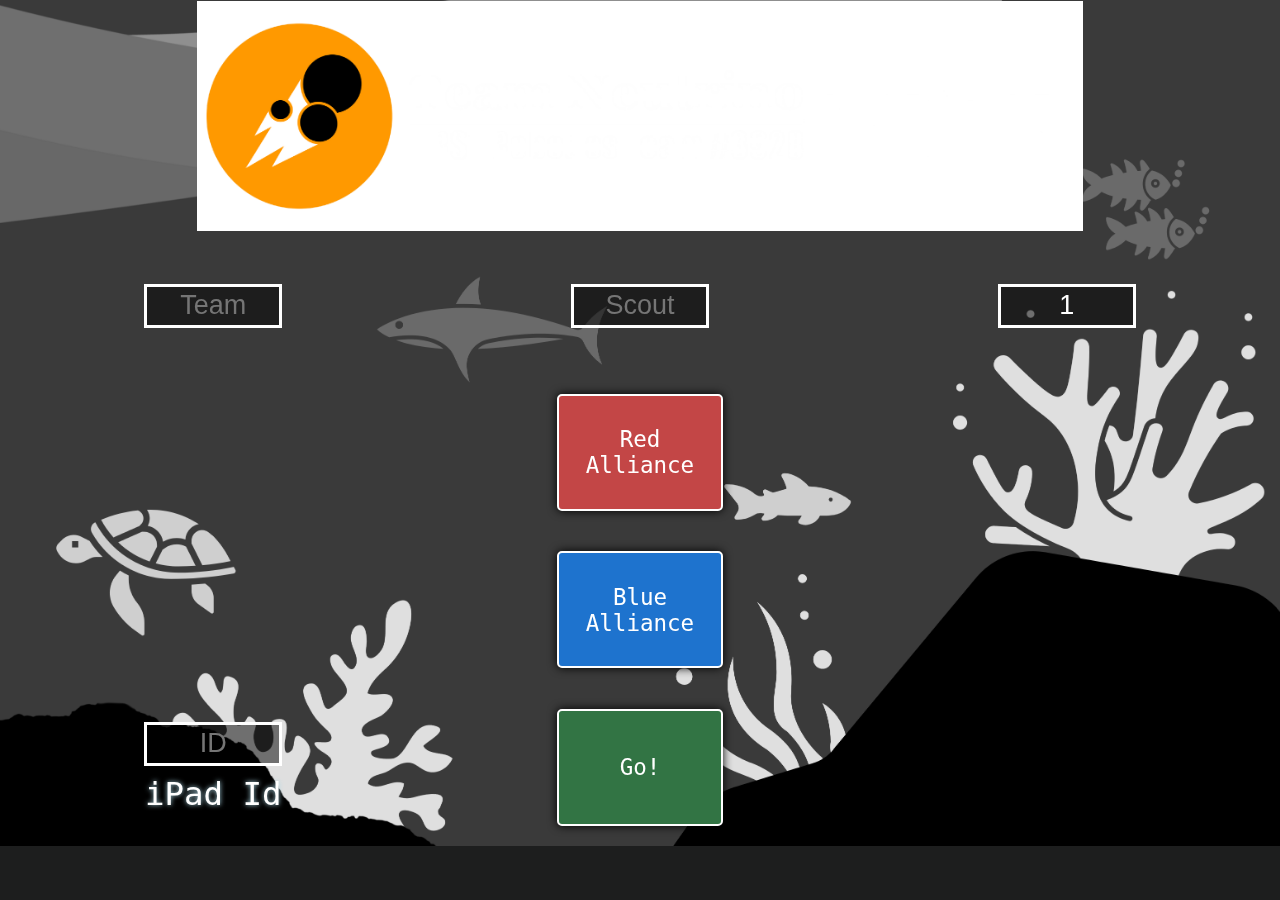
==== commit 980cb048: "Merge pull request #45 from jackattack16/qrFixes" ====
--- a/index.html
+++ b/index.html
@@ -167,7 +167,7 @@
 
 </head>
 
-<body onload="pullIPadID();setTeampull(matchNum.value);loadTransition(5, 0);alliancePick('grey')" id="body" style="overflow: scroll;">
+<body onload="pullIPadID();setTeampull(matchNum.value);loadTransition(5, 0);alliancePick('No Alliance')" id="body" style="overflow: scroll;">
     <table class="table" id="indexTable">
 
         <tr id="row1">
@@ -221,13 +221,13 @@
                     style="position: relative; z-index: 2;">Go!</button>
             </td>
             <td class='indexBottom' id="bottomRight" style="z-index: -1">
-                <input id="regenMatch" type="text" class="inputBox" onchange="regenMatch(this.value)" maxlength="3"
+<!--                 <input id="regenMatch" type="text" class="inputBox" onchange="regenMatch(this.value)" maxlength="3"
                     style="position: relative; z-index: 0;" />
-                <div class="labelText" id="fadeOnTrans2" style="position: relative; z-index: 1;">Regenerate Qr</div>
+                <div class="labelText" id="fadeOnTrans2" style="position: relative; z-index: 1;">Regenerate Qr</div> -->
             </td>
         </tr>
 
     </table>
 </body>
 
-</html>+</html>
